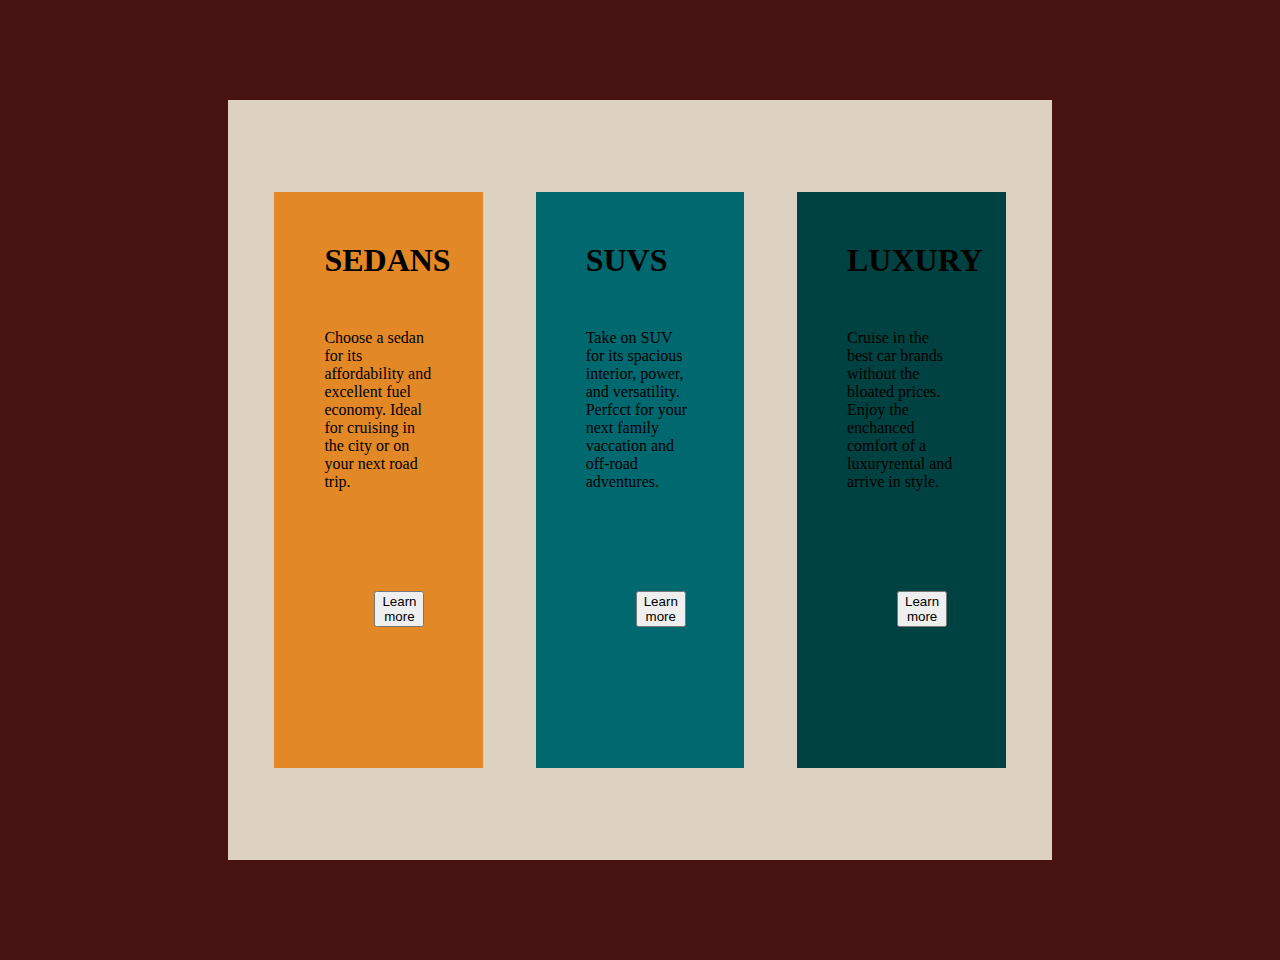
==== index.html @ 24984a95 "My Zuri Task on Flexbox and Grid Layout- First Deployment" ====
<!DOCTYPE html>
<html lang="en">
  <head>
    <meta charset="UTF-8" />
    <meta http-equiv="X-UA-Compatible" content="IE=edge" />
    <meta name="viewport" content="width=device-width, initial-scale=1.0" />
    <title>Document</title>
    <link rel="stylesheet" href="style.css" />
  </head>
  <body>
    <main>
      <div class="main">
        <div class="color1">
          <h1>SEDANS</h1>
          <p>Choose a sedan for its affordability and excellent fuel economy.
            Ideal for cruising in the city or on your next road trip.</p>
          
          <p><button>Learn more</button></p>
        </div>
        <div class="color2">
          <p><h1 class="align">SUVS</h1></p>
          <p>
            Take on SUV for its spacious interior, power, and versatility.
            Perfcct for your next family vaccation and off-road adventures.
          </p>
          <p><button>Learn more</button></p>
        </div>
        <div class="color3">
          <h1>LUXURY</h1>
          <p>
            Cruise in the best car brands without the bloated prices. Enjoy the
            enchanced comfort of a luxuryrental and arrive in style.
          </p>
          <p><button>Learn more</button></p>
        </div>
      </div>
    </main>
  </body>
</html>
---- style.css ----
*{
    margin: 50px;
}
body{
    background-color: rgb(71, 18, 18);
}

.main{
    background-color: rgb(221, 209, 194);
    display: flex;
    width: 80%;
    height: 80vh;
    justify-content: center;
    padding: 20px;
    place-items: center;
    margin: auto;
    flex-wrap:wrap;

}
.color1{
    background-color: hsl(31, 77%, 52%);
    width: 26.6%;
    height: 80%; 
    margin: auto;   
    }
    
    .color2{
        background-color: hsl(184, 100%, 22%);
        width: 26.6%;
        height:80%;
        margin: auto;
        }
    
        .color3{
            background-color: hsl(179, 100%, 13%);
            width: 26.6%;
            height: 80%;
            margin: auto;
            }
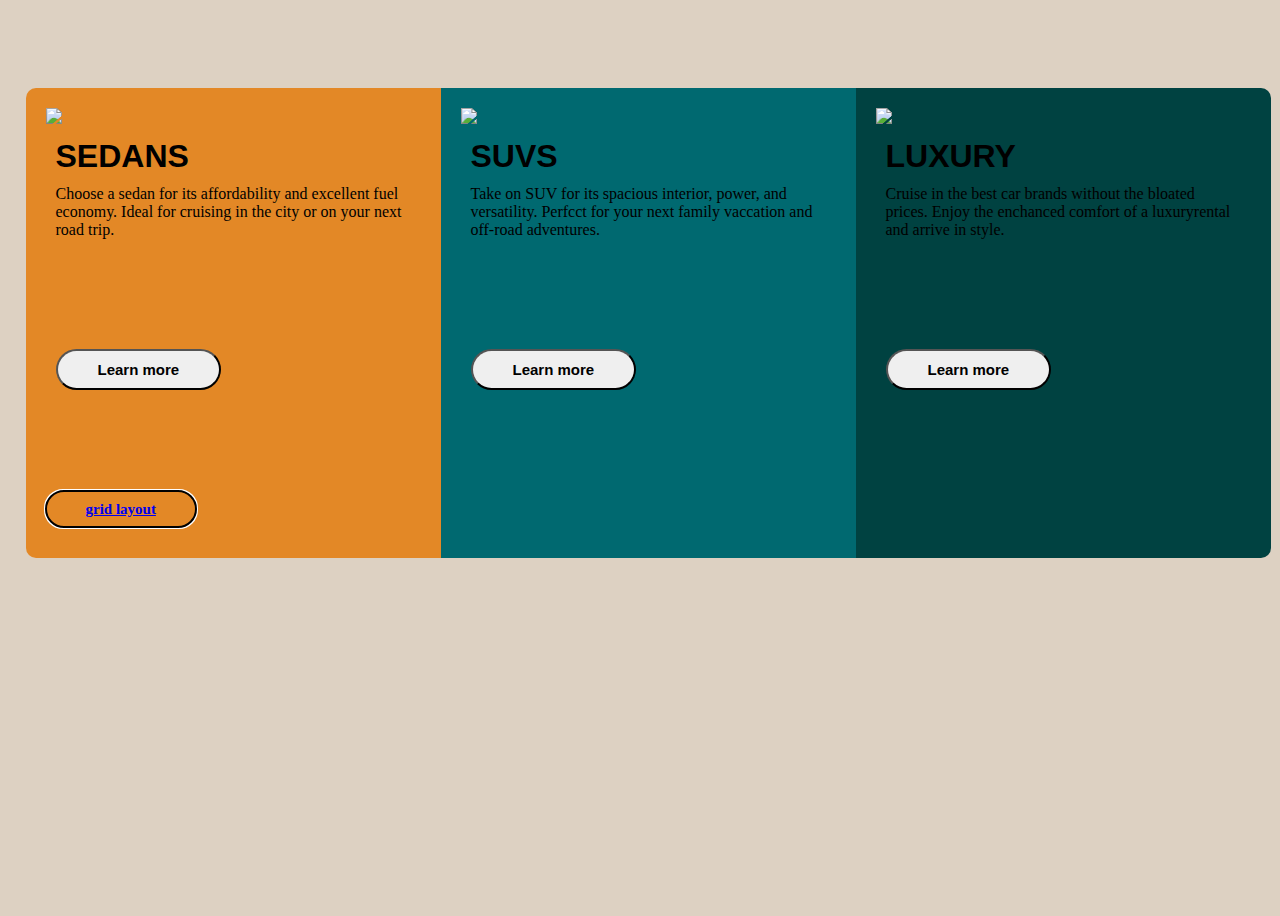
==== commit 7a1cbda7: "Updating my work." ====
--- a/index.html
+++ b/index.html
@@ -6,34 +6,41 @@
     <meta name="viewport" content="width=device-width, initial-scale=1.0" />
     <title>Document</title>
     <link rel="stylesheet" href="style.css" />
+    <link href=">https://fonts.google.com/specimen/Lexend+Deca"/>
+    <link href="https://fonts.google.com/specimen/Big+Shoulders+Display"/>
   </head>
   <body>
     <main>
       <div class="main">
-        <div class="color1">
+        <div class="box container-1">
+          <img src="images/icons-sedans.svg" width="70px"/>
           <h1>SEDANS</h1>
           <p>Choose a sedan for its affordability and excellent fuel economy.
             Ideal for cruising in the city or on your next road trip.</p>
           
-          <p><button>Learn more</button></p>
+          <p><button class="btn">Learn more</button></p>
+          <buttun class="btn1"> <a href="https://github.com/MrsInspirer/HTML-layout.git"> grid layout</a></buttun>
         </div>
-        <div class="color2">
+        <div class=" box container-2">
+          <img src="images/icons-suvs.svg" width="70px"/>
           <p><h1 class="align">SUVS</h1></p>
           <p>
             Take on SUV for its spacious interior, power, and versatility.
             Perfcct for your next family vaccation and off-road adventures.
           </p>
-          <p><button>Learn more</button></p>
+          <p><button class="btn">Learn more</button></p>
         </div>
-        <div class="color3">
+        <div class="box container-3">
+          <img src="images/icons-luxury.svg" width="70px"/>
           <h1>LUXURY</h1>
           <p>
             Cruise in the best car brands without the bloated prices. Enjoy the
             enchanced comfort of a luxuryrental and arrive in style.
           </p>
-          <p><button>Learn more</button></p>
+          <p><button class="btn">Learn more</button></p>
         </div>
       </div>
     </main>
+    
   </body>
 </html>
--- a/style.css
+++ b/style.css
@@ -1,39 +1,87 @@
-*{
-    margin: 50px;
-}
-body{
-    background-color: rgb(71, 18, 18);
+body {
+    background-color: rgb(221, 209, 194);
+  width: 100%;
+  display: flex;
+  min-height: 100vh;
+  justify-content: center;
+  place-content: center;
 }
 
-.main{
-    background-color: rgb(221, 209, 194);
-    display: flex;
-    width: 80%;
-    height: 80vh;
-    justify-content: center;
-    padding: 20px;
-    place-items: center;
-    margin: auto;
-    flex-wrap:wrap;
+.main {
+  display: flex;
+  max-width: 100%;
+  width: 1440px;
+  max-height: 100vh;
+  justify-content: center;
+  padding: 80px 0px;
+  align-items: center;
+  flex-flow: wrap;
+}
+.container-1 {
+  background-color: hsl(31, 77%, 52%);
+  border-top-left-radius: 10px;
+  border-bottom-left-radius: 10px;
+  width: 25%;
+    height: 100%; 
+    padding:10px;
+}
+
+.container-2 {
+  background-color: hsl(184, 100%, 22%);
+  width: 25%;
+        height:80%;
+        padding:10px;
+        
+}
+
+.container-3 {
+  background-color: hsl(179, 100%, 13%);
+  border-top-right-radius: 10px;
+  border-bottom-right-radius: 10px;
+  width: 25%;
+            height: 100%;
+            padding:10px;
+}
+
+
+
+.btn{
+    margin:100px 0;
+    padding:10px 40px;
+    border-radius: 30px;
+    outline:none;
+    font-weight: 700;
+    font-size: 15px;
+    cursor: pointer;
 
 }
-.color1{
-    background-color: hsl(31, 77%, 52%);
-    width: 26.6%;
-    height: 80%; 
-    margin: auto;   
-    }
-    
-    .color2{
-        background-color: hsl(184, 100%, 22%);
-        width: 26.6%;
-        height:80%;
-        margin: auto;
-        }
-    
-        .color3{
-            background-color: hsl(179, 100%, 13%);
-            width: 26.6%;
-            height: 80%;
-            margin: auto;
-            }
+
+
+.btn:hover{
+    background-color: transparent;
+    color:#fff;
+    transition: 0.5s;
+}
+
+.box{
+    width:375px;
+    padding:20px;
+    min-height: 430px;
+}
+.btn1{
+    margin:10px 0;
+    padding:10px 40px;
+    border-radius: 30px;
+    outline: auto;
+    font-weight: 700;
+    font-size: 15px;
+    cursor: pointer;
+}
+h1{
+    font-family: 'lexend deca', sans-serif;
+    margin:10px
+}
+p{
+    font-family: 'big shoulders display', cursive;
+    margin:10px;
+}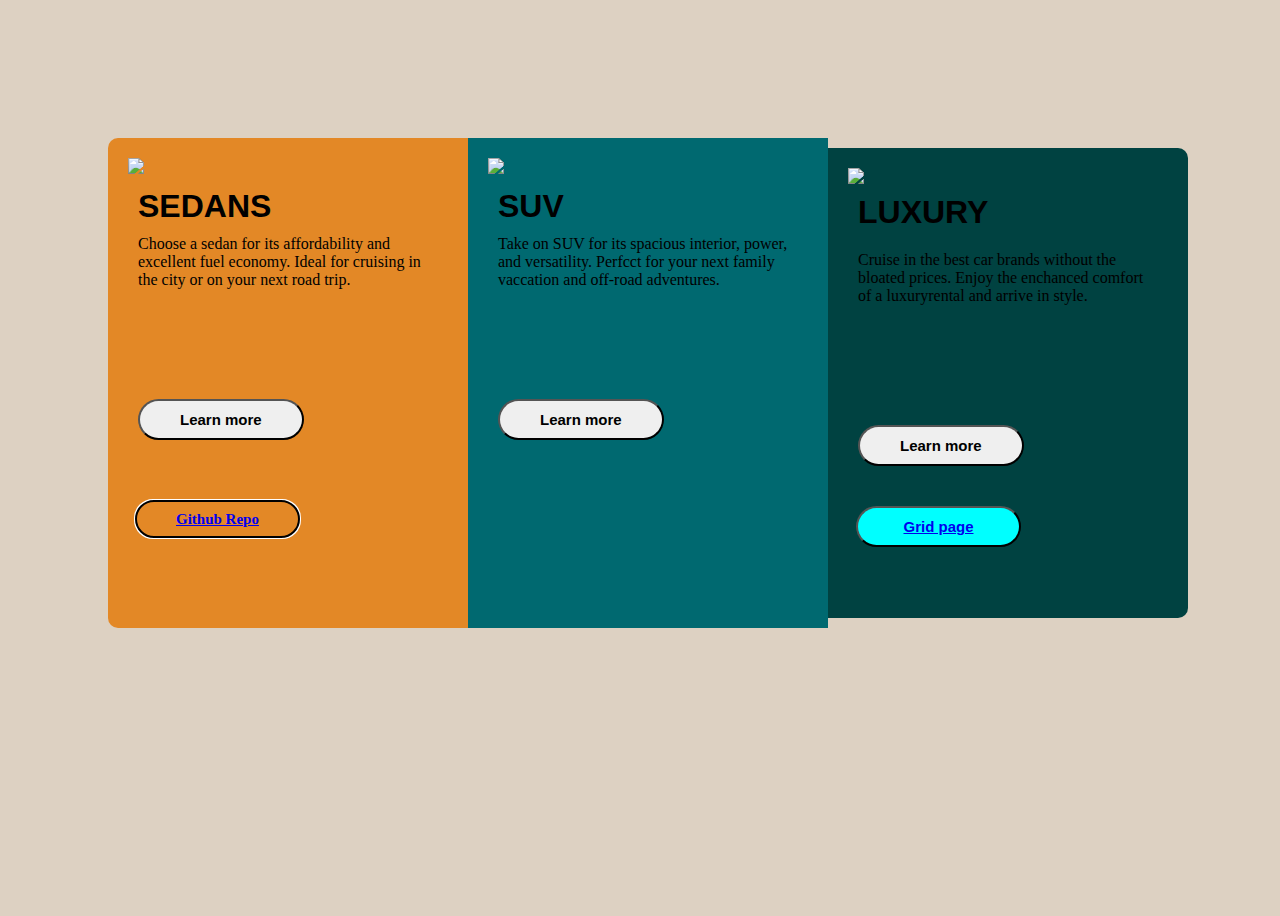
==== commit 21c71251: "update-" ====
--- a/index.html
+++ b/index.html
@@ -13,17 +13,17 @@
     <main>
       <div class="main">
         <div class="box container-1">
-          <img src="images/icons-sedans.svg" width="70px"/>
+          <img src="images/icons-sedans.svg" width="64px"/>
           <h1>SEDANS</h1>
           <p>Choose a sedan for its affordability and excellent fuel economy.
             Ideal for cruising in the city or on your next road trip.</p>
           
           <p><button class="btn">Learn more</button></p>
-          <buttun class="btn1"> <a href="https://github.com/MrsInspirer/HTML-layout.git"> grid layout</a></buttun>
+          <buttun class="btn1"> <a href="https://github.com/MrsInspirer/HTML-layout.git"> Github Repo</a></buttun>
         </div>
-        <div class=" box container-2">
-          <img src="images/icons-suvs.svg" width="70px"/>
-          <p><h1 class="align">SUVS</h1></p>
+        <div class="box container-2">
+          <img src="images/icons-suvs.svg" width="64px"/>
+          <h1>SUV</h1>
           <p>
             Take on SUV for its spacious interior, power, and versatility.
             Perfcct for your next family vaccation and off-road adventures.
@@ -31,13 +31,14 @@
           <p><button class="btn">Learn more</button></p>
         </div>
         <div class="box container-3">
-          <img src="images/icons-luxury.svg" width="70px"/>
+          <img src="images/icons-suvs.svg" width="64px"/>
           <h1>LUXURY</h1>
           <p>
             Cruise in the best car brands without the bloated prices. Enjoy the
             enchanced comfort of a luxuryrental and arrive in style.
           </p>
           <p><button class="btn">Learn more</button></p>
+          <button class="btn2"> <a href="grid.html">Grid page</a></button>
         </div>
       </div>
     </main>
--- a/style.css
+++ b/style.css
@@ -1,87 +1,213 @@
 body {
-    background-color: rgb(221, 209, 194);
-  width: 100%;
-  display: flex;
-  min-height: 100vh;
-  justify-content: center;
-  place-content: center;
+  background-color: rgb(221, 209, 194);
+width: 100%;
+display: flex;
+min-height: 100vh;
+justify-content: center;
+place-content: center;
 }
 
 .main {
-  display: flex;
-  max-width: 100%;
-  width: 1440px;
-  max-height: 100vh;
-  justify-content: center;
-  padding: 80px 0px;
-  align-items: center;
-  flex-flow: wrap;
+display: flex;
+max-width: 100%;
+max-height: 100%;
+justify-content: center;
+padding: 80px 0px;
+align-items: center;
 }
 .container-1 {
-  background-color: hsl(31, 77%, 52%);
-  border-top-left-radius: 10px;
-  border-bottom-left-radius: 10px;
-  width: 25%;
-    height: 100%; 
-    padding:10px;
+background-color: hsl(31, 77%, 52%);
+border-top-left-radius: 10px;
+border-bottom-left-radius: 10px;
+width: 25%;
+
+  height: 100%; 
+  padding:10px;
+  
 }
 
 .container-2 {
-  background-color: hsl(184, 100%, 22%);
-  width: 25%;
-        height:80%;
-        padding:10px;
-        
-}
-
-.container-3 {
-  background-color: hsl(179, 100%, 13%);
-  border-top-right-radius: 10px;
-  border-bottom-right-radius: 10px;
-  width: 25%;
-            height: 100%;
-            padding:10px;
+background-color: hsl(184, 100%, 22%);
+width: 25%;
+
+      height:80%;
+      padding:10px;
+      
+}
+
+.container-3{
+background-color: hsl(179, 100%, 13%);
+border-top-right-radius: 10px;
+border-bottom-right-radius: 10px;
+width: 25%;
+
+          height: 80%;
+          padding:10px;
+          display:flex;
+          flex-direction: column;
 }
 
 
 
 .btn{
-    margin:100px 0;
-    padding:10px 40px;
-    border-radius: 30px;
-    outline:none;
-    font-weight: 700;
-    font-size: 15px;
-    cursor: pointer;
+  margin:100px 0;
+  padding:10px 40px;
+  border-radius: 30px;
+  outline:none;
+  font-weight: 700;
+  font-size: 15px;
+  cursor: pointer;
 
 }
 
 
 .btn:hover{
-    background-color: transparent;
-    color:#fff;
-    transition: 0.5s;
+  background-color: transparent;
+  color:#fff;
+  transition: 0.5s;
 }
 
 .box{
-    width:375px;
-    padding:20px;
-    min-height: 430px;
+  width:375px;
+  padding:20px;
+  min-height: 430px;
+  margin-left: auto;
+  margin-right: auto;
 }
 .btn1{
-    margin:10px 0;
-    padding:10px 40px;
-    border-radius: 30px;
-    outline: auto;
-    font-weight: 700;
-    font-size: 15px;
-    cursor: pointer;
+  margin:10px 0;
+  padding:10px 40px;
+  border-radius: 30px;
+  outline: auto;
+  font-weight: 700;
+  font-size: 15px;
+  cursor: pointer;
+}
+
+/*Button for the Grid page*/
+.btn2{
+  margin-bottom: 10px;
+  padding:10px 40px;
+  border-radius: 30px;
+  outline: none;
+  font-weight: 700;
+  font-size: 15px;
+  cursor: pointer;
+  justify-items: center;
+  
+  background-color: aqua;
+  width:11em;
 }
 h1{
-    font-family: 'lexend deca', sans-serif;
-    margin:10px
+  font-family: 'lexend deca', sans-serif;
+  margin:10px
 }
 p{
-    font-family: 'big shoulders display', cursive;
-    margin:10px;
-}+  font-family: 'big shoulders display', cursive;
+  margin:10px;
+}
+@media screen and (max-width:1440px) {
+  .main{
+    /*flex-flow:wrap;*/
+    flex-direction: row;
+    height:50vh;
+        width:100%;
+    flex:30%;
+    justify-content: center;
+    align-items: center;
+    margin-top: 70px;
+    margin-bottom: 50px;
+}
+
+.container-1{
+flex-direction: row;
+flex-flow: wrap;
+height:100%;
+width: 25%;
+padding: 20px;
+margin: 0px;
+z-index: 2px;
+}
+.container-2{
+flex-direction: column;
+height:100%;
+width: 25%;
+padding: 20px;
+margin: 0px;
+
+}
+.container-3{
+flex-direction: column;
+height:80%;
+width: 25%;
+padding: 20px;
+margin: 0px;
+z-index: 2px;
+
+}
+p{
+text-size-adjust:10px;
+}
+}
+.btn1{
+  margin:10px 0;
+  padding:10px 40px;
+  border-radius: 30px;
+  outline: auto;
+  font-weight: 700;
+  font-size: 15px;
+  cursor: pointer; 
+  position: relative;
+  bottom:40px;
+  right:-8px
+}
+.btn2{
+ 
+  padding:10px 40px;
+  border-radius: 30px;
+  outline: none;
+  font-weight: 700;
+  font-size: 15px;
+  cursor: pointer;
+  justify-items: center;
+  
+  background-color: aqua;
+  width:11em;
+  position: relative;
+  bottom:70px;
+  right:-8px
+ 
+}
+
+
+
+@media screen and (max-width:375px) {
+  .main{
+    display: flex;
+    flex-direction: column;
+    height:100%;
+    width:100%;
+    margin:0;
+  }
+  .container-1{
+flex-direction: column;
+height:30%;
+width: 100%;
+
+  }
+  .container-2{
+    flex-direction: column;
+    height:30%;
+    width: 100%;
+ 
+  }
+  .container-3{
+    flex-direction: column;
+    height:30%;
+    width: 100%;
+  }}
+  p{
+    text-size-adjust:12px;
+  }
+
+  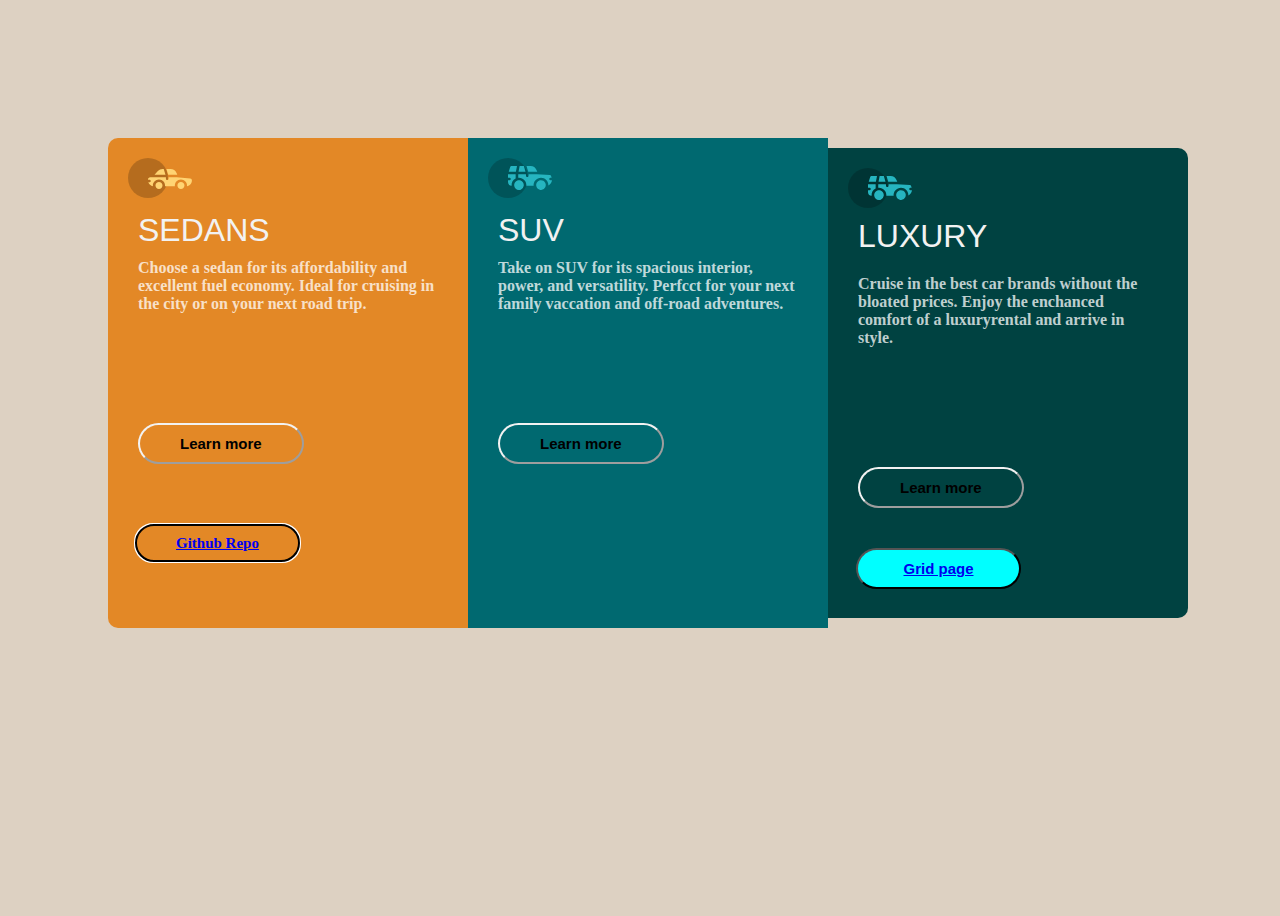
==== commit 1c0ba00c: "update" ====
--- a/index.html
+++ b/index.html
@@ -13,31 +13,31 @@
     <main>
       <div class="main">
         <div class="box container-1">
-          <img src="images/icons-sedans.svg" width="64px"/>
+          <img src="images/icon-sedans.svg" width="64px"/>
           <h1>SEDANS</h1>
           <p>Choose a sedan for its affordability and excellent fuel economy.
             Ideal for cruising in the city or on your next road trip.</p>
           
-          <p><button class="btn">Learn more</button></p>
+          <p><button id="btnbg1" class="btn">Learn more</button></p>
           <buttun class="btn1"> <a href="https://github.com/MrsInspirer/HTML-layout.git"> Github Repo</a></buttun>
         </div>
         <div class="box container-2">
-          <img src="images/icons-suvs.svg" width="64px"/>
+          <img src="images/icon-suvs.svg" width="64px"/>
           <h1>SUV</h1>
           <p>
             Take on SUV for its spacious interior, power, and versatility.
             Perfcct for your next family vaccation and off-road adventures.
           </p>
-          <p><button class="btn">Learn more</button></p>
+          <p><button id="btnbg2" class="btn">Learn more</button></p>
         </div>
         <div class="box container-3">
-          <img src="images/icons-suvs.svg" width="64px"/>
+          <img src="images/icon-suvs.svg" width="64px"/>
           <h1>LUXURY</h1>
           <p>
             Cruise in the best car brands without the bloated prices. Enjoy the
             enchanced comfort of a luxuryrental and arrive in style.
           </p>
-          <p><button class="btn">Learn more</button></p>
+          <p ><button id="btnbg3" class="btn">Learn more</button></p>
           <button class="btn2"> <a href="grid.html">Grid page</a></button>
         </div>
       </div>
--- a/style.css
+++ b/style.css
@@ -5,6 +5,8 @@
 min-height: 100vh;
 justify-content: center;
 place-content: center;
+font-family: url('https://fonts.google.com/specimen/Lexend+Deca');
+font-family: url('https://fonts.google.com/specimen/Big+Shoulders+Display');
 }
 
 .main {
@@ -15,26 +17,27 @@
 padding: 80px 0px;
 align-items: center;
 }
+
+/*SEDAN Container*/
 .container-1 {
 background-color: hsl(31, 77%, 52%);
 border-top-left-radius: 10px;
 border-bottom-left-radius: 10px;
 width: 25%;
-
   height: 100%; 
   padding:10px;
   
 }
-
+/*SUV Container*/
 .container-2 {
 background-color: hsl(184, 100%, 22%);
 width: 25%;
-
-      height:80%;
-      padding:10px;
+height:80%;
+padding:10px;
       
 }
 
+/*LUXURY Container*/
 .container-3{
 background-color: hsl(179, 100%, 13%);
 border-top-right-radius: 10px;
@@ -57,7 +60,7 @@
   font-weight: 700;
   font-size: 15px;
   cursor: pointer;
-
+/*background-color: hsl(0, 0%, 95%);*/
 }
 
 
@@ -74,6 +77,8 @@
   margin-left: auto;
   margin-right: auto;
 }
+
+/*github repo button*/
 .btn1{
   margin:10px 0;
   padding:10px 40px;
@@ -94,18 +99,43 @@
   font-size: 15px;
   cursor: pointer;
   justify-items: center;
-  
   background-color: aqua;
   width:11em;
 }
+
+/*heading*/
 h1{
   font-family: 'lexend deca', sans-serif;
-  margin:10px
-}
+  font-weight: 400;
+  margin:10px;
+  color:hsl(0, 0%, 95%);
+}
+
+/*Paragraph Containing the article for each vehicle*/
 p{
   font-family: 'big shoulders display', cursive;
   margin:10px;
-}
+  font-weight: 700;
+  color: hsla(0, 0%, 100%, 0.75);
+}
+
+/*the button info for container-1, containeer-2 and container-3*/
+#btnbg1{
+  background-color: hsl(31, 77%, 52%);
+  border-color: hsl(0, 0%, 95%);
+
+}
+  #btnbg2{
+    background-color: hsl(184, 100%, 22%);
+    border-color: hsl(0, 0%, 95%);
+  }
+
+#btnbg3{
+  background-color: hsl(179, 100%, 13%);
+  border-color: hsl(0, 0%, 95%);
+}
+
+
 @media screen and (max-width:1440px) {
   .main{
     /*flex-flow:wrap;*/
@@ -143,8 +173,8 @@
 padding: 20px;
 margin: 0px;
 z-index: 2px;
-
-}
+}
+
 p{
 text-size-adjust:10px;
 }
@@ -161,6 +191,7 @@
   bottom:40px;
   right:-8px
 }
+
 .btn2{
  
   padding:10px 40px;
@@ -189,6 +220,7 @@
     width:100%;
     margin:0;
   }
+
   .container-1{
 flex-direction: column;
 height:30%;
@@ -205,9 +237,9 @@
     flex-direction: column;
     height:30%;
     width: 100%;
-  }}
+  }
   p{
     text-size-adjust:12px;
   }
-
+}
   